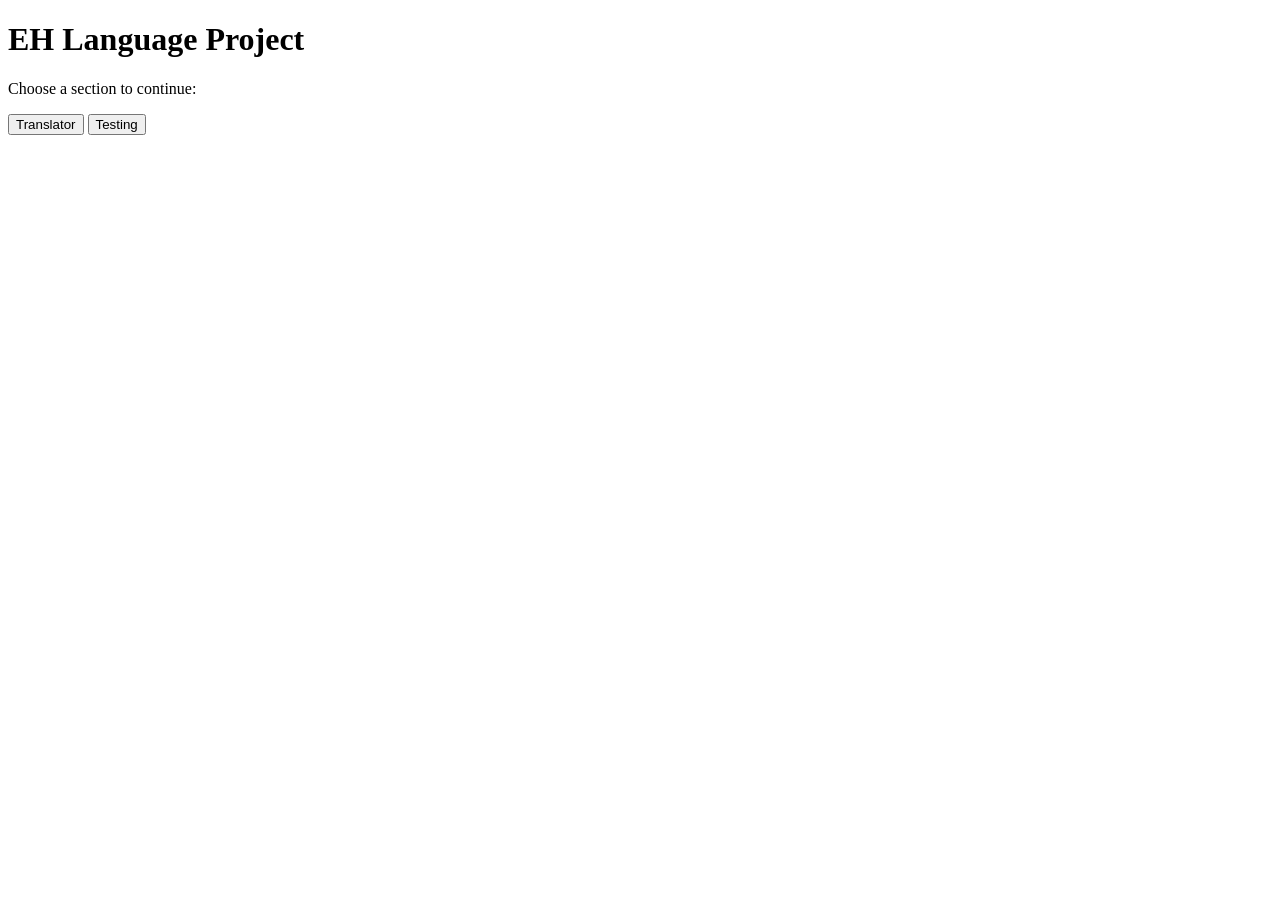
==== index.html @ 3528ecf2 "Rename EH Main Menu/index.html to index.html" ====
<!DOCTYPE html>
<html lang="en">
<head>
    <meta charset="UTF-8">
    <meta name="viewport" content="width=device-width, initial-scale=1.0">
    <title>Main Menu</title>
    <link rel="stylesheet" href="styles.css">
</head>
<body>
    <div class="container">
        <h1>EH Language Project</h1>
        <p>Choose a section to continue:</p>
        <button onclick="openTranslator()">Translator</button>
        <button onclick="openTesting()">Testing</button>
    </div>

    <script src="script.js"></script>
</body>
</html>
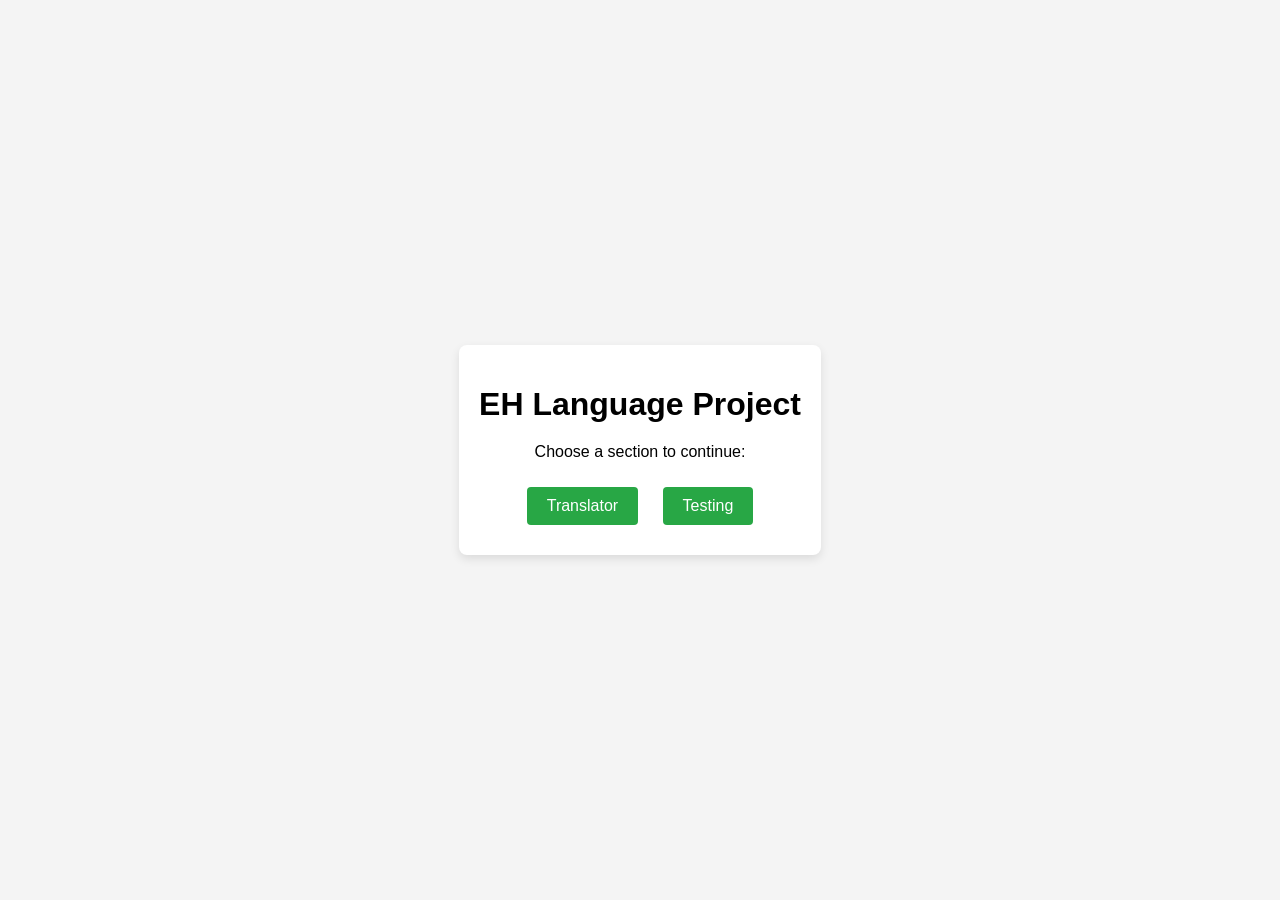
==== commit 117df5f3: "Update index.html" ====
--- a/index.html
+++ b/index.html
@@ -3,15 +3,38 @@
 <head>
     <meta charset="UTF-8">
     <meta name="viewport" content="width=device-width, initial-scale=1.0">
-    <title>Main Menu</title>
+    <title>EH Language Project</title>
     <link rel="stylesheet" href="styles.css">
 </head>
 <body>
     <div class="container">
         <h1>EH Language Project</h1>
         <p>Choose a section to continue:</p>
-        <button onclick="openTranslator()">Translator</button>
-        <button onclick="openTesting()">Testing</button>
+        <button onclick="showSection('translator')">Translator</button>
+        <button onclick="showSection('testing')">Testing</button>
+
+        <!-- Translator Section -->
+        <div id="translator" class="section" style="display: none;">
+            <h2>English to EH Language Translator</h2>
+            <textarea id="inputText" placeholder="Enter English to translate"></textarea>
+            <button onclick="translateText()">Translate</button>
+            <div id="outputText"></div>
+        </div>
+
+        <!-- Testing Section -->
+        <div id="testing" class="section" style="display: none;">
+            <h2>EH Language Translation Test</h2>
+            <div id="testArea">
+                <p id="wordToTranslate">Word will appear here...</p>
+                <input type="text" id="userAnswer" placeholder="Translate the word into EH Language">
+                <button onclick="submitAnswer()">Submit</button>
+            </div>
+
+            <div id="scoreArea" style="display: none;">
+                <p>Your Score: <span id="score">0</span>/5</p>
+                <button onclick="restartTest()">Restart Test</button>
+            </div>
+        </div>
     </div>
 
     <script src="script.js"></script>
--- a/styles.css
+++ b/styles.css
@@ -0,0 +1,36 @@
+body {
+    font-family: Arial, sans-serif;
+    background-color: #f4f4f4;
+    display: flex;
+    justify-content: center;
+    align-items: center;
+    height: 100vh;
+    margin: 0;
+}
+
+.container {
+    background-color: #fff;
+    padding: 20px;
+    border-radius: 8px;
+    box-shadow: 0px 4px 10px rgba(0, 0, 0, 0.1);
+    text-align: center;
+}
+
+h1 {
+    margin-bottom: 20px;
+}
+
+button {
+    padding: 10px 20px;
+    margin: 10px;
+    font-size: 16px;
+    background-color: #28a745;
+    color: white;
+    border: none;
+    border-radius: 4px;
+    cursor: pointer;
+}
+
+button:hover {
+    background-color: #218838;
+}
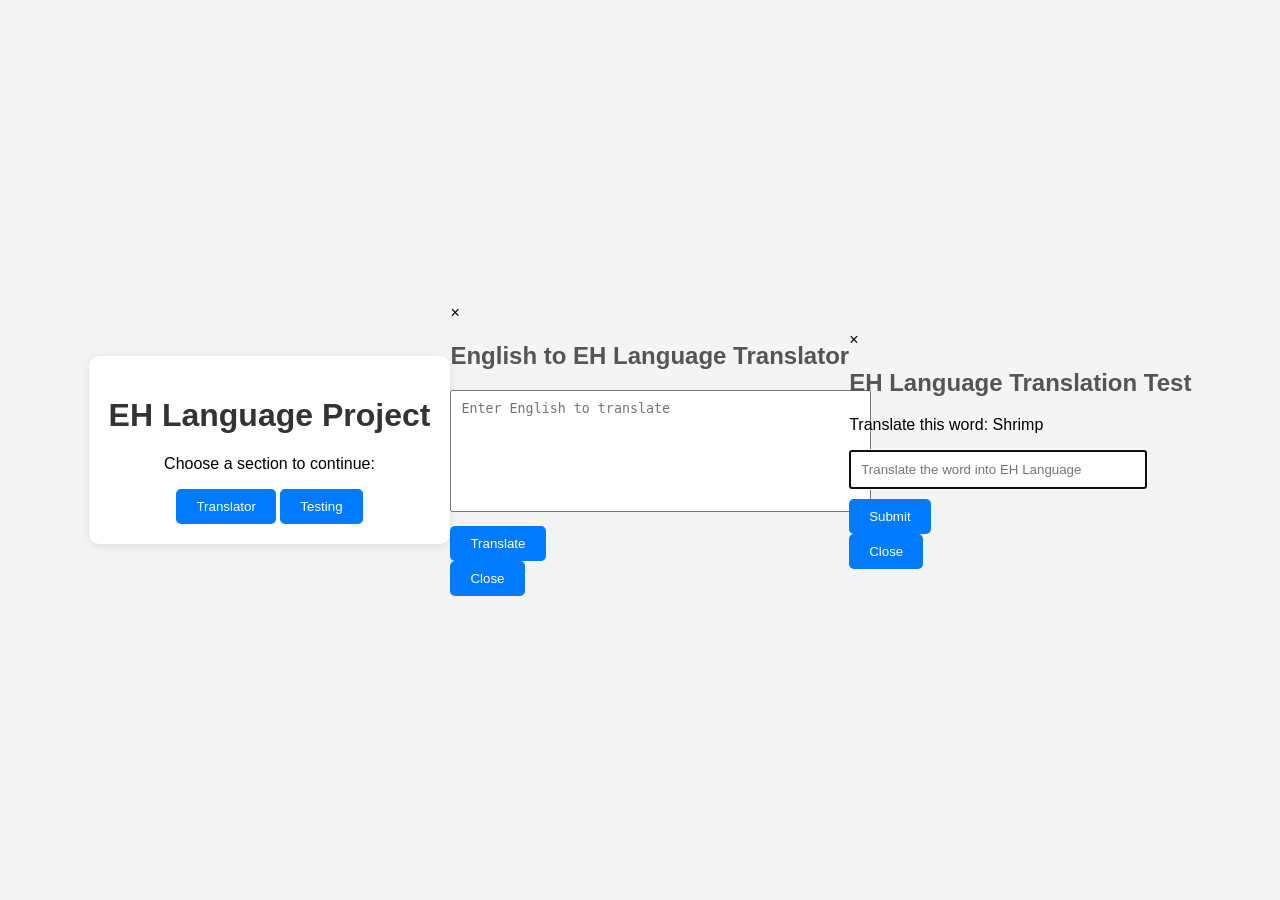
==== commit 30ef5014: "Update index.html" ====
--- a/index.html
+++ b/index.html
@@ -10,30 +10,37 @@
     <div class="container">
         <h1>EH Language Project</h1>
         <p>Choose a section to continue:</p>
-        <button onclick="showSection('translator')">Translator</button>
-        <button onclick="showSection('testing')">Testing</button>
+        <button onclick="openModal('translatorModal')">Translator</button>
+        <button onclick="openModal('testingModal')">Testing</button>
+    </div>
 
-        <!-- Translator Section -->
-        <div id="translator" class="section" style="display: none;">
+    <!-- Translator Modal -->
+    <div id="translatorModal" class="modal">
+        <div class="modal-content">
+            <span class="close" onclick="closeModal('translatorModal')">&times;</span>
             <h2>English to EH Language Translator</h2>
             <textarea id="inputText" placeholder="Enter English to translate"></textarea>
             <button onclick="translateText()">Translate</button>
             <div id="outputText"></div>
+            <button onclick="closeModal('translatorModal')">Close</button>
         </div>
+    </div>
 
-        <!-- Testing Section -->
-        <div id="testing" class="section" style="display: none;">
+    <!-- Testing Modal -->
+    <div id="testingModal" class="modal">
+        <div class="modal-content">
+            <span class="close" onclick="closeModal('testingModal')">&times;</span>
             <h2>EH Language Translation Test</h2>
             <div id="testArea">
                 <p id="wordToTranslate">Word will appear here...</p>
                 <input type="text" id="userAnswer" placeholder="Translate the word into EH Language">
                 <button onclick="submitAnswer()">Submit</button>
             </div>
-
             <div id="scoreArea" style="display: none;">
                 <p>Your Score: <span id="score">0</span>/5</p>
                 <button onclick="restartTest()">Restart Test</button>
             </div>
+            <button onclick="closeModal('testingModal')">Close</button>
         </div>
     </div>
 
--- a/styles.css
+++ b/styles.css
@@ -9,28 +9,48 @@
 }
 
 .container {
-    background-color: #fff;
+    text-align: center;
+    background: white;
     padding: 20px;
-    border-radius: 8px;
-    box-shadow: 0px 4px 10px rgba(0, 0, 0, 0.1);
-    text-align: center;
+    border-radius: 10px;
+    box-shadow: 0 2px 10px rgba(0, 0, 0, 0.1);
 }
 
 h1 {
-    margin-bottom: 20px;
+    color: #333;
+}
+
+h2 {
+    color: #555;
+}
+
+textarea {
+    width: 100%;
+    height: 100px;
+    margin-bottom: 10px;
+    padding: 10px;
+}
+
+input[type="text"] {
+    width: 80%;
+    padding: 10px;
+    margin-bottom: 10px;
 }
 
 button {
     padding: 10px 20px;
-    margin: 10px;
-    font-size: 16px;
-    background-color: #28a745;
+    background-color: #007bff;
     color: white;
     border: none;
-    border-radius: 4px;
+    border-radius: 5px;
     cursor: pointer;
+    transition: background-color 0.3s;
 }
 
 button:hover {
-    background-color: #218838;
+    background-color: #0056b3;
 }
+
+.section {
+    margin-top: 20px;
+}
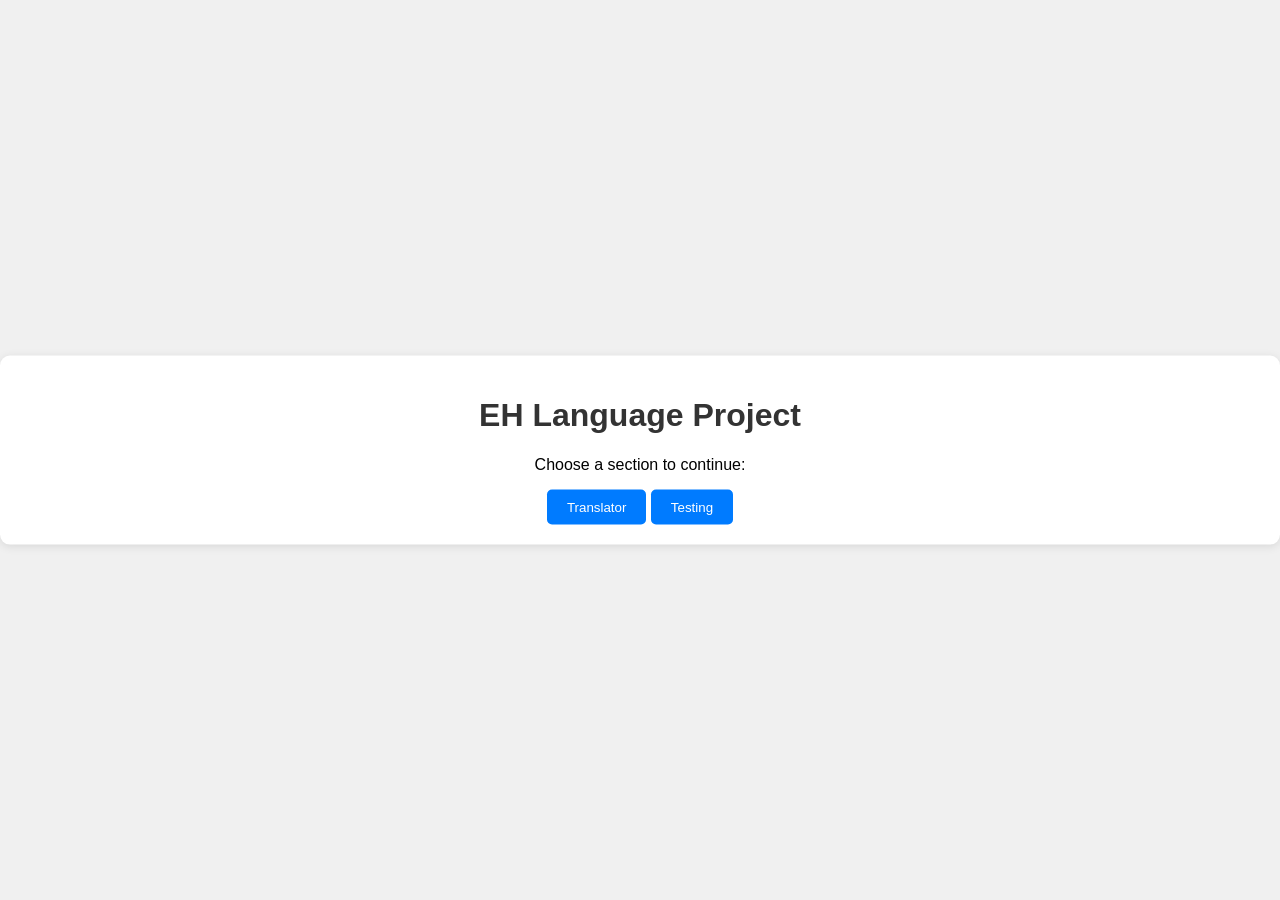
==== commit 60eb327c: "Update index.html" ====
--- a/index.html
+++ b/index.html
@@ -19,10 +19,10 @@
         <div class="modal-content">
             <span class="close" onclick="closeModal('translatorModal')">&times;</span>
             <h2>English to EH Language Translator</h2>
-            <textarea id="inputText" placeholder="Enter English to translate"></textarea>
+            <textarea id="inputText" placeholder="Enter English text..."></textarea>
             <button onclick="translateText()">Translate</button>
             <div id="outputText"></div>
-            <button onclick="closeModal('translatorModal')">Close</button>
+            <button class="close-btn" onclick="closeModal('translatorModal')">Close</button>
         </div>
     </div>
 
@@ -31,16 +31,12 @@
         <div class="modal-content">
             <span class="close" onclick="closeModal('testingModal')">&times;</span>
             <h2>EH Language Translation Test</h2>
-            <div id="testArea">
-                <p id="wordToTranslate">Word will appear here...</p>
-                <input type="text" id="userAnswer" placeholder="Translate the word into EH Language">
-                <button onclick="submitAnswer()">Submit</button>
-            </div>
-            <div id="scoreArea" style="display: none;">
-                <p>Your Score: <span id="score">0</span>/5</p>
-                <button onclick="restartTest()">Restart Test</button>
-            </div>
-            <button onclick="closeModal('testingModal')">Close</button>
+            <p id="wordToTranslate">Word will appear here...</p>
+            <input type="text" id="userAnswer" placeholder="Translate the word...">
+            <button onclick="submitAnswer()">Submit</button>
+            <p>Your Score: <span id="score">0</span>/5</p>
+            <button onclick="restartTest()">Restart Test</button>
+            <button class="close-btn" onclick="closeModal('testingModal')">Close</button>
         </div>
     </div>
 
--- a/styles.css
+++ b/styles.css
@@ -1,9 +1,10 @@
+* {
+    box-sizing: border-box;
+}
+
 body {
     font-family: Arial, sans-serif;
-    background-color: #f4f4f4;
-    display: flex;
-    justify-content: center;
-    align-items: center;
+    background-color: #f0f0f0;
     height: 100vh;
     margin: 0;
 }
@@ -14,6 +15,9 @@
     padding: 20px;
     border-radius: 10px;
     box-shadow: 0 2px 10px rgba(0, 0, 0, 0.1);
+    position: relative;
+    top: 50%;
+    transform: translateY(-50%);
 }
 
 h1 {
@@ -54,3 +58,39 @@
 .section {
     margin-top: 20px;
 }
+
+/* Modal styles */
+.modal {
+    display: none; /* Hidden by default */
+    position: fixed; /* Stay in place */
+    z-index: 1; /* Sit on top */
+    left: 0;
+    top: 0;
+    width: 100%; /* Full width */
+    height: 100%; /* Full height */
+    overflow: auto; /* Enable scroll if needed */
+    background-color: rgb(0,0,0); /* Fallback color */
+    background-color: rgba(0,0,0,0.4); /* Black w/ opacity */
+}
+
+.modal-content {
+    background-color: #fefefe;
+    margin: 15% auto; /* 15% from the top and centered */
+    padding: 20px;
+    border: 1px solid #888;
+    width: 80%; /* Could be more or less, depending on screen size */
+}
+
+.close {
+    color: #aaa;
+    float: right;
+    font-size: 28px;
+    font-weight: bold;
+}
+
+.close:hover,
+.close:focus {
+    color: black;
+    text-decoration: none;
+    cursor: pointer;
+}
